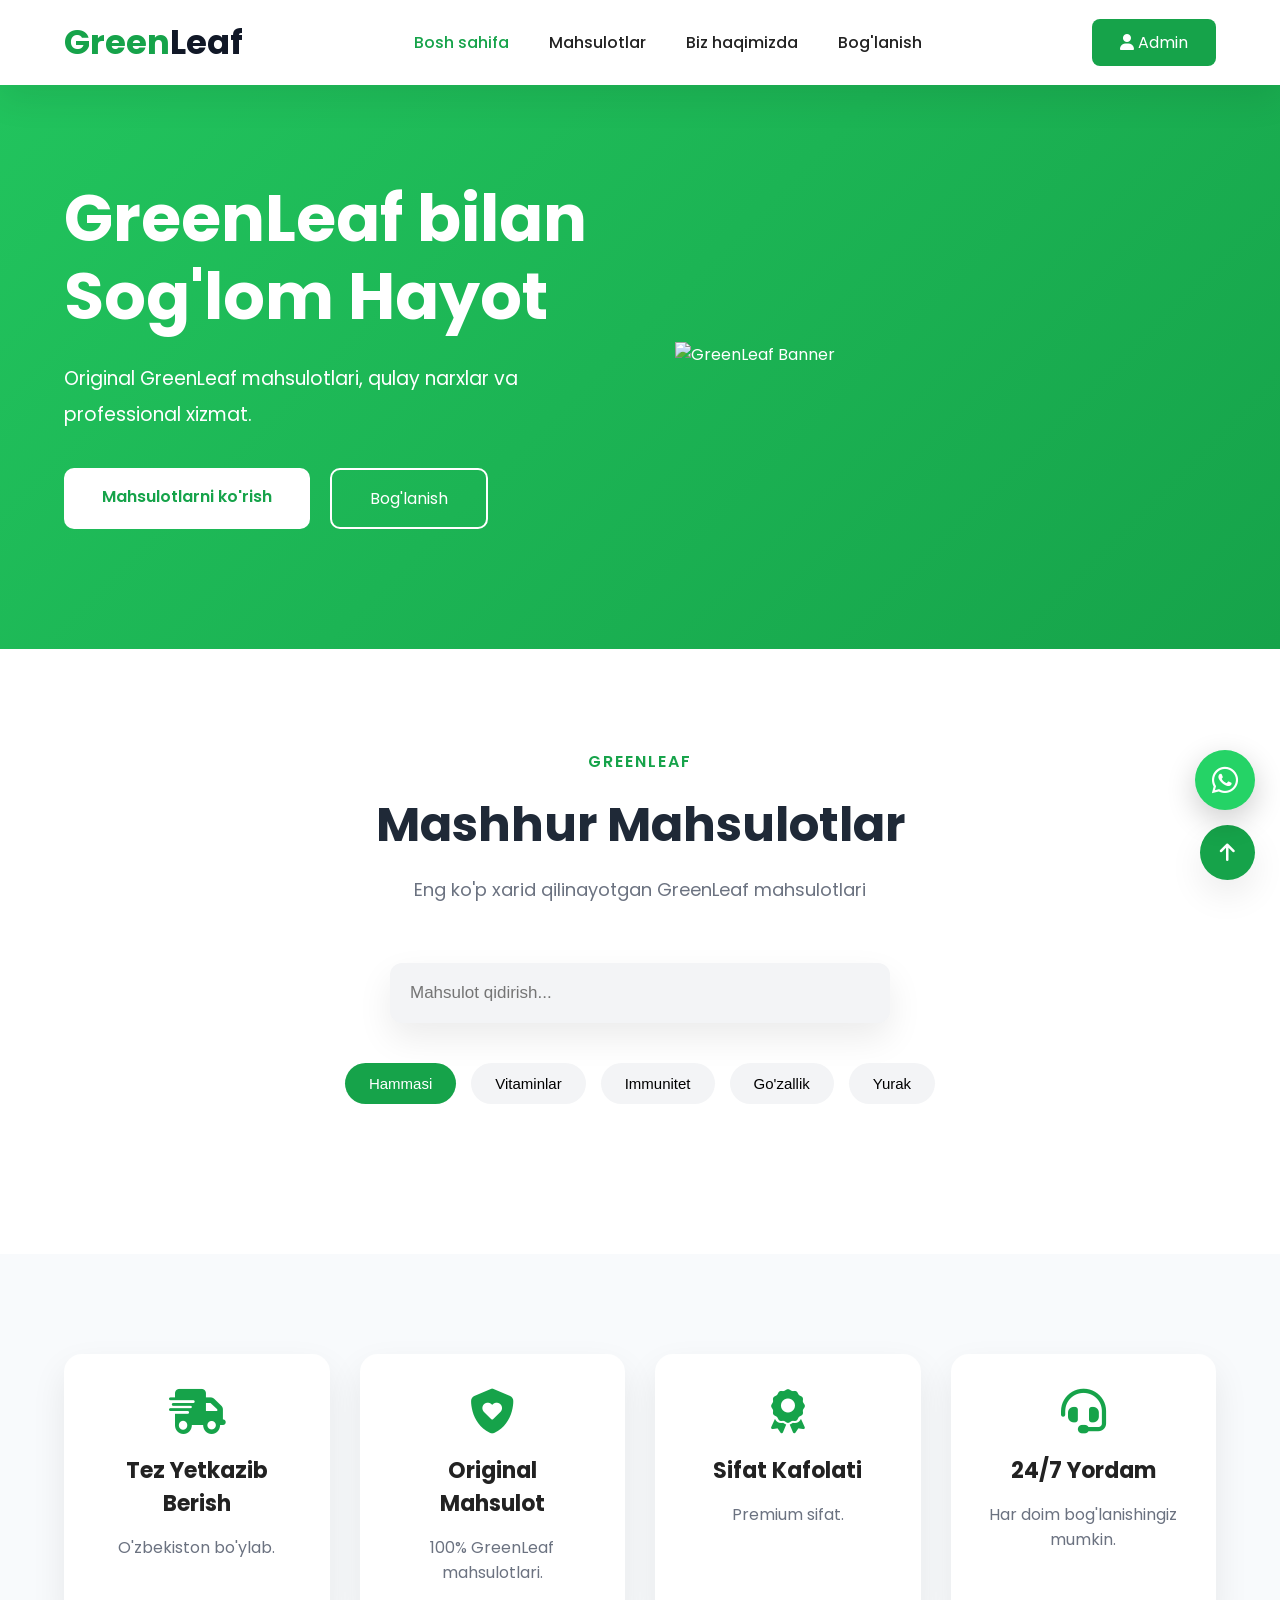
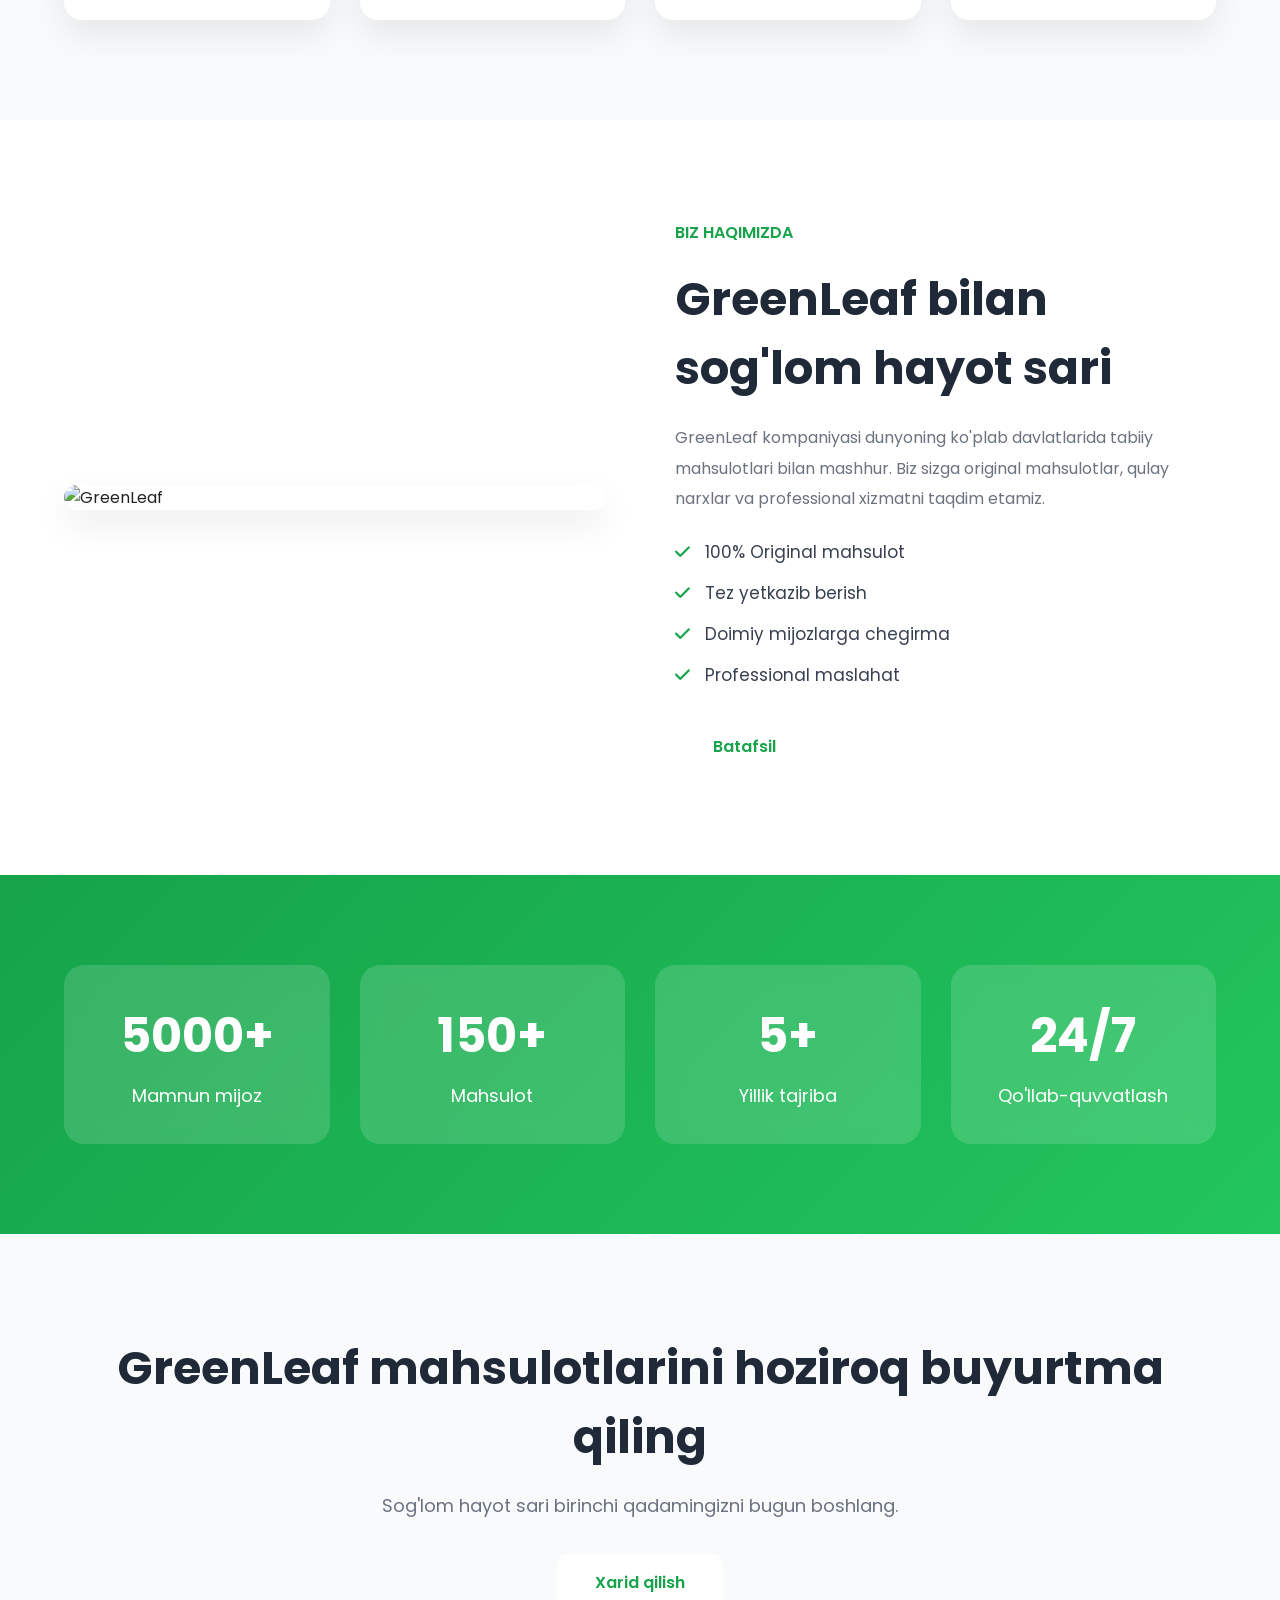
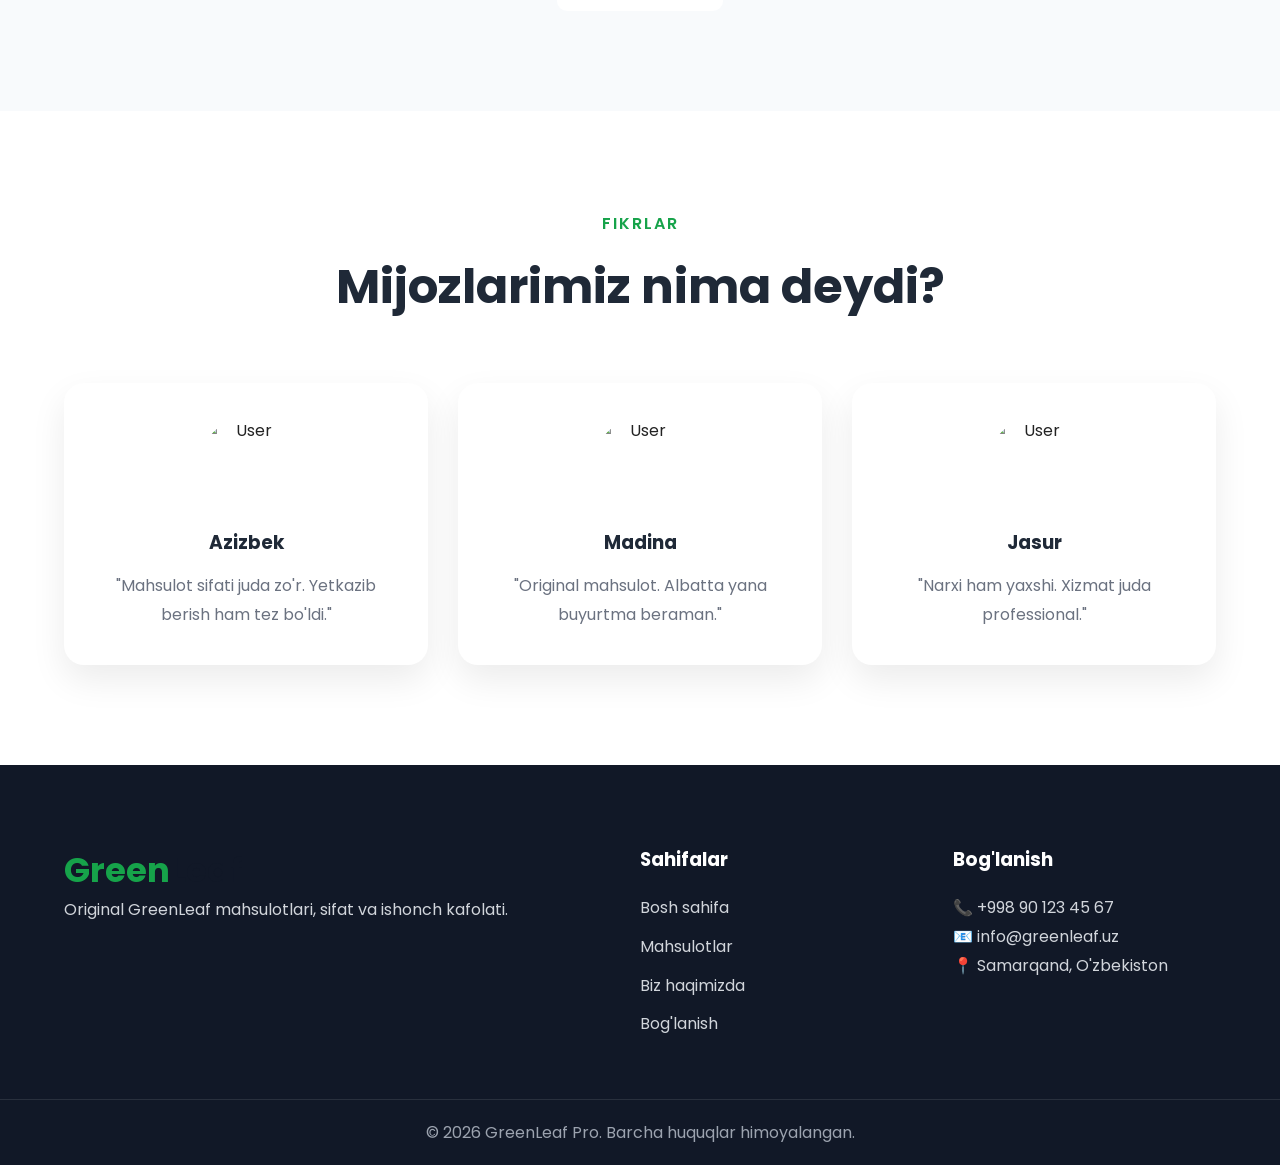
==== index.html @ 16c3d7ef "Move project to root folder" ====
<!DOCTYPE html>
<html lang="uz">
<head>
    <meta charset="UTF-8">
    <meta name="viewport" content="width=device-width, initial-scale=1.0">

    <title>GreenLeaf Pro</title>

    <meta name="description" content="GreenLeaf Uzbekistan rasmiy mahsulotlari">

    <link rel="stylesheet" href="css/style.css">
    <link rel="stylesheet" href="css/responsive.css">

    <!-- Google Font -->
    <link rel="preconnect" href="https://fonts.googleapis.com">
    <link rel="preconnect" href="https://fonts.gstatic.com" crossorigin>

    <link href="https://fonts.googleapis.com/css2?family=Poppins:wght@300;400;500;600;700;800&display=swap" rel="stylesheet">

    <!-- Icons -->
    <link rel="stylesheet"
    href="https://cdnjs.cloudflare.com/ajax/libs/font-awesome/6.7.2/css/all.min.css">

</head>

<body>

<!-- ================= HEADER ================= -->

<header>

<div class="container">

<a href="index.html" class="logo">

Green<span>Leaf</span>

</a>

<nav>

<ul>

<li>

<a class="active" href="index.html">

Bosh sahifa

</a>

</li>

<li>

<a href="products.html">

Mahsulotlar

</a>

</li>

<li>

<a href="about.html">

Biz haqimizda

</a>

</li>

<li>

<a href="contact.html">

Bog'lanish

</a>

</li>

</ul>

</nav>

<div class="header-buttons">

<a href="admin/login.html" class="admin-btn">

<i class="fa-solid fa-user"></i>

Admin

</a>

<button id="menuBtn">

<i class="fa-solid fa-bars"></i>

</button>

</div>

</div>

</header>

<!-- ================= HERO ================= -->

<section class="hero">

<div class="container hero-container">

<div class="hero-left">

<h1>

GreenLeaf bilan
Sog'lom Hayot

</h1>

<p>

Original GreenLeaf mahsulotlari,
qulay narxlar va professional xizmat.

</p>

<div class="hero-buttons">

<a href="products.html" class="btn">

Mahsulotlarni ko'rish

</a>

<a href="contact.html" class="btn-outline">

Bog'lanish

</a>

</div>

</div>

<div class="hero-right">

<img src="images/banner.png"
alt="GreenLeaf Banner">

</div>

</div>

</section>

<!-- ========= 2-QISM SHU YERDAN BOSHLANADI ========= -->
 <!-- ================= PRODUCTS ================= -->

<section class="products" id="products">

    <div class="container">

        <div class="section-title">

            <span>GreenLeaf</span>

            <h2>

                Mashhur Mahsulotlar

            </h2>

            <p>

                Eng ko'p xarid qilinayotgan GreenLeaf mahsulotlari

            </p>

        </div>

        <!-- SEARCH -->

        <div class="search-box">

            <input
                type="text"
                id="searchInput"
                placeholder="Mahsulot qidirish...">

        </div>

        <!-- CATEGORIES -->

        <div class="categories">

            <button class="category active">

                Hammasi

            </button>

            <button class="category">

                Vitaminlar

            </button>

            <button class="category">

                Immunitet

            </button>

            <button class="category">

                Go'zallik

            </button>

            <button class="category">

                Yurak

            </button>

        </div>

        <!-- PRODUCTS -->

        <div id="productList" class="product-grid">

            <!-- JavaScript mahsulotlarni shu yerga chiqaradi -->

        </div>

    </div>

</section>

<!-- ================= FEATURES ================= -->

<section class="features">

    <div class="container">

        <div class="feature-card">

            <i class="fa-solid fa-truck-fast"></i>

            <h3>

                Tez Yetkazib Berish

            </h3>

            <p>

                O'zbekiston bo'ylab.

            </p>

        </div>

        <div class="feature-card">

            <i class="fa-solid fa-shield-heart"></i>

            <h3>

                Original Mahsulot

            </h3>

            <p>

                100% GreenLeaf mahsulotlari.

            </p>

        </div>

        <div class="feature-card">

            <i class="fa-solid fa-award"></i>

            <h3>

                Sifat Kafolati

            </h3>

            <p>

                Premium sifat.

            </p>

        </div>

        <div class="feature-card">

            <i class="fa-solid fa-headset"></i>

            <h3>

                24/7 Yordam

            </h3>

            <p>

                Har doim bog'lanishingiz mumkin.

            </p>

        </div>

    </div>

</section>

<!-- ========= 3-QISM SHU YERDAN BOSHLANADI ========= -->
 <!-- ================= ABOUT ================= -->

<section class="about">

    <div class="container about-container">

        <div class="about-image">

            <img src="images/about.png" alt="GreenLeaf">

        </div>

        <div class="about-content">

            <span>Biz haqimizda</span>

            <h2>GreenLeaf bilan sog'lom hayot sari</h2>

            <p>

                GreenLeaf kompaniyasi dunyoning ko'plab davlatlarida
                tabiiy mahsulotlari bilan mashhur. Biz sizga original
                mahsulotlar, qulay narxlar va professional xizmatni
                taqdim etamiz.

            </p>

            <ul class="about-list">

                <li><i class="fa-solid fa-check"></i> 100% Original mahsulot</li>

                <li><i class="fa-solid fa-check"></i> Tez yetkazib berish</li>

                <li><i class="fa-solid fa-check"></i> Doimiy mijozlarga chegirma</li>

                <li><i class="fa-solid fa-check"></i> Professional maslahat</li>

            </ul>

            <a href="about.html" class="btn">

                Batafsil

            </a>

        </div>

    </div>

</section>

<!-- ================= STATISTICS ================= -->

<section class="stats">

    <div class="container stats-grid">

        <div class="stat-card">

            <h2>5000+</h2>

            <p>Mamnun mijoz</p>

        </div>

        <div class="stat-card">

            <h2>150+</h2>

            <p>Mahsulot</p>

        </div>

        <div class="stat-card">

            <h2>5+</h2>

            <p>Yillik tajriba</p>

        </div>

        <div class="stat-card">

            <h2>24/7</h2>

            <p>Qo'llab-quvvatlash</p>

        </div>

    </div>

</section>

<!-- ================= CALL TO ACTION ================= -->

<section class="cta">

    <div class="container">

        <h2>

            GreenLeaf mahsulotlarini hoziroq buyurtma qiling

        </h2>

        <p>

            Sog'lom hayot sari birinchi qadamingizni bugun boshlang.

        </p>

        <a href="products.html" class="btn">

            Xarid qilish

        </a>

    </div>

</section>

<!-- ========= 4-QISM SHU YERDAN BOSHLANADI ========= -->
 <!-- ================= TESTIMONIALS ================= -->

<section class="testimonials">

    <div class="container">

        <div class="section-title">

            <span>Fikrlar</span>

            <h2>Mijozlarimiz nima deydi?</h2>

        </div>

        <div class="testimonial-grid">

            <div class="testimonial-card">

                <img src="images/user1.jpg" alt="User">

                <h3>Azizbek</h3>

                <p>

                    "Mahsulot sifati juda zo'r.
                    Yetkazib berish ham tez bo'ldi."

                </p>

            </div>

            <div class="testimonial-card">

                <img src="images/user2.jpg" alt="User">

                <h3>Madina</h3>

                <p>

                    "Original mahsulot.
                    Albatta yana buyurtma beraman."

                </p>

            </div>

            <div class="testimonial-card">

                <img src="images/user3.jpg" alt="User">

                <h3>Jasur</h3>

                <p>

                    "Narxi ham yaxshi.
                    Xizmat juda professional."

                </p>

            </div>

        </div>

    </div>

</section>

<!-- ================= FOOTER ================= -->

<footer>

    <div class="container footer-grid">

        <div>

            <h2 class="logo">

                Green<span>Leaf</span>

            </h2>

            <p>

                Original GreenLeaf mahsulotlari,
                sifat va ishonch kafolati.

            </p>

        </div>

        <div>

            <h3>Sahifalar</h3>

            <ul>

                <li><a href="index.html">Bosh sahifa</a></li>

                <li><a href="products.html">Mahsulotlar</a></li>

                <li><a href="about.html">Biz haqimizda</a></li>

                <li><a href="contact.html">Bog'lanish</a></li>

            </ul>

        </div>

        <div>

            <h3>Bog'lanish</h3>

            <p>📞 +998 90 123 45 67</p>

            <p>📧 info@greenleaf.uz</p>

            <p>📍 Samarqand, O'zbekiston</p>

        </div>

    </div>

    <div class="copyright">

        © 2026 GreenLeaf Pro.
        Barcha huquqlar himoyalangan.

    </div>

</footer>

<!-- WhatsApp -->

<a href="#" class="whatsapp">

    <i class="fa-brands fa-whatsapp"></i>

</a>

<!-- Back To Top -->

<button id="topBtn">

    <i class="fa-solid fa-arrow-up"></i>

</button>

<!-- JavaScript -->

<script src="js/data.js"></script>
<script src="js/search.js"></script>
<script src="js/contact.js"></script>
<script src="js/app.js"></script>

</body>
</html>
---- css/style.css ----
/* ==========================================
   GREENLEAF PRO
   STYLE.CSS
========================================== */

/* Google Font */

@import url('https://fonts.googleapis.com/css2?family=Poppins:wght@300;400;500;600;700;800&display=swap');

/* RESET */

*{
    margin:0;
    padding:0;
    box-sizing:border-box;
}

html{
    scroll-behavior:smooth;
}

body{

    font-family:'Poppins',sans-serif;

    background:#f7f8fa;

    color:#222;

    overflow-x:hidden;

}

/* VARIABLES */

:root{

    --green:#22c55e;

    --green-dark:#16a34a;

    --black:#1f2937;

    --gray:#6b7280;

    --white:#ffffff;

    --bg:#f8fafc;

    --shadow:0 15px 35px rgba(0,0,0,.08);

}

/* CONTAINER */

.container{

    width:90%;

    max-width:1300px;

    margin:auto;

}

/* LINK */

a{

    text-decoration:none;

}

ul{

    list-style:none;

}

img{

    width:100%;

    display:block;

}

/* ==========================================
HEADER
========================================== */

header{

    position:fixed;

    top:0;

    left:0;

    width:100%;

    height:85px;

    background:white;

    box-shadow:var(--shadow);

    z-index:999;

}

header .container{

    display:flex;

    justify-content:space-between;

    align-items:center;

    height:85px;

}

/* LOGO */

.logo{

    font-size:34px;

    font-weight:700;

    color:var(--green-dark);

}

.logo span{

    color:#111827;

}

/* NAVIGATION */

nav ul{

    display:flex;

    gap:40px;

}

nav ul li a{

    color:#222;

    font-weight:500;

    transition:.3s;

    position:relative;

}

nav ul li a:hover{

    color:var(--green);

}

nav ul li a::after{

    content:"";

    position:absolute;

    left:0;

    bottom:-8px;

    width:0;

    height:3px;

    background:var(--green);

    transition:.3s;

}

nav ul li a:hover::after{

    width:100%;

}

/* ACTIVE */

.active{

    color:var(--green-dark);

}

/* ADMIN BUTTON */

.admin-btn{

    background:var(--green-dark);

    color:white;

    padding:12px 28px;

    border-radius:8px;

    transition:.3s;

}

.admin-btn:hover{

    transform:translateY(-4px);

}

/* MENU BUTTON */

#menuBtn{

    display:none;

}

/* ==========================================
HERO
========================================== */

.hero{

    padding:180px 0 120px;

    background:linear-gradient(
    135deg,
    #22c55e,
    #16a34a);

    color:white;

}

.hero-container{

    display:grid;

    grid-template-columns:1fr 1fr;

    gap:70px;

    align-items:center;

}

.hero-left h1{

    font-size:65px;

    line-height:1.2;

    margin-bottom:25px;

}

.hero-left p{

    font-size:19px;

    line-height:1.9;

    margin-bottom:35px;

}

.hero-buttons{

    display:flex;

    gap:20px;

}

/* BUTTON */

.btn{

    display:inline-block;

    padding:16px 38px;

    background:white;

    color:var(--green-dark);

    border-radius:10px;

    font-weight:600;

    transition:.35s;

}

.btn:hover{

    transform:translateY(-5px);

}

.btn-outline{

    display:inline-block;

    padding:16px 38px;

    border:2px solid white;

    color:white;

    border-radius:10px;

    transition:.35s;

}

.btn-outline:hover{

    background:white;

    color:var(--green-dark);

}

.hero-right img{

    animation:float 5s infinite;

}

@keyframes float{

0%{

transform:translateY(0);

}

50%{

transform:translateY(-25px);

}

100%{

transform:translateY(0);

}
}
/* ==========================================
SECTION TITLE
========================================== */

.section-title{

    text-align:center;

    margin-bottom:60px;

}

.section-title span{

    color:var(--green-dark);

    font-weight:600;

    text-transform:uppercase;

    letter-spacing:2px;

}

.section-title h2{

    font-size:48px;

    margin:15px 0;

    color:var(--black);

}

.section-title p{

    color:var(--gray);

    font-size:18px;

}

/* ==========================================
PRODUCTS
========================================== */

.products{

    padding:100px 0;

    background:#fff;

}

/* SEARCH */

.search-box{

    width:100%;

    max-width:500px;

    margin:40px auto;

}

.search-box input{

    width:100%;

    height:60px;

    padding:0 20px;

    border:none;

    border-radius:12px;

    background:#f3f4f6;

    outline:none;

    font-size:17px;

    box-shadow:var(--shadow);

}

/* CATEGORY */

.categories{

    display:flex;

    justify-content:center;

    gap:15px;

    flex-wrap:wrap;

    margin-bottom:50px;

}

.category{

    padding:12px 24px;

    border:none;

    border-radius:40px;

    background:#f3f4f6;

    cursor:pointer;

    font-size:15px;

    transition:.3s;

}

.category:hover,

.category.active{

    background:var(--green-dark);

    color:white;

}

/* GRID */

.product-grid{

    display:grid;

    grid-template-columns:repeat(auto-fit,minmax(280px,1fr));

    gap:35px;

}

/* CARD */

.product-card{

    background:white;

    border-radius:18px;

    overflow:hidden;

    box-shadow:var(--shadow);

    transition:.35s;

    position:relative;

}

.product-card:hover{

    transform:translateY(-10px);

}

/* IMAGE */

.product-image{

    height:260px;

    overflow:hidden;

}

.product-image img{

    width:100%;

    height:100%;

    object-fit:cover;

    transition:.4s;

}

.product-card:hover .product-image img{

    transform:scale(1.08);

}

/* BADGE */

.badge{

    position:absolute;

    top:15px;

    left:15px;

    background:#ef4444;

    color:white;

    padding:6px 14px;

    border-radius:30px;

    font-size:13px;

    font-weight:600;

}

/* CONTENT */

.product-content{

    padding:25px;

}

.product-content h3{

    font-size:24px;

    margin-bottom:12px;

}

.product-content p{

    color:var(--gray);

    line-height:1.8;

}

/* PRICE */

.price{

    margin-top:18px;

    color:var(--green-dark);

    font-size:30px;

    font-weight:700;

}

/* PV */

.pv{

    margin-top:12px;

    display:inline-block;

    background:#dcfce7;

    color:#166534;

    padding:8px 18px;

    border-radius:40px;

    font-weight:600;

}

/* BUTTON */

.product-btn{

    width:100%;

    margin-top:25px;

    border:none;

    background:var(--green-dark);

    color:white;

    padding:16px;

    border-radius:10px;

    cursor:pointer;

    font-size:17px;

    transition:.3s;

}

.product-btn:hover{

    background:#15803d;

}

/* ==========================================
FEATURES
========================================== */

.features{

    padding:100px 0;

    background:#f8fafc;

}

.features .container{

    display:grid;

    grid-template-columns:repeat(auto-fit,minmax(240px,1fr));

    gap:30px;

}

.feature-card{

    background:white;

    padding:35px;

    border-radius:18px;

    text-align:center;

    box-shadow:var(--shadow);

    transition:.35s;

}

.feature-card:hover{

    transform:translateY(-8px);

}

.feature-card i{

    font-size:45px;

    color:var(--green-dark);

    margin-bottom:20px;

}

.feature-card h3{

    margin-bottom:15px;

    font-size:22px;

}

.feature-card p{

    color:var(--gray);

}
/* ==========================================
ABOUT
========================================== */

.about{

    padding:100px 0;

    background:#ffffff;

}

.about-container{

    display:grid;

    grid-template-columns:1fr 1fr;

    gap:70px;

    align-items:center;

}

.about-image img{

    width:100%;

    border-radius:20px;

    box-shadow:var(--shadow);

}

.about-content span{

    color:var(--green-dark);

    font-weight:600;

    text-transform:uppercase;

}

.about-content h2{

    font-size:46px;

    margin:20px 0;

    color:var(--black);

}

.about-content p{

    color:var(--gray);

    line-height:1.9;

    margin-bottom:25px;

}

.about-list{

    margin-bottom:30px;

}

.about-list li{

    margin-bottom:15px;

    color:#374151;

    font-size:17px;

}

.about-list i{

    color:var(--green-dark);

    margin-right:10px;

}

/* ==========================================
STATISTICS
========================================== */

.stats{

    background:linear-gradient(135deg,#16a34a,#22c55e);

    padding:90px 0;

}

.stats-grid{

    display:grid;

    grid-template-columns:repeat(auto-fit,minmax(220px,1fr));

    gap:30px;

}

.stat-card{

    background:rgba(255,255,255,.15);

    backdrop-filter:blur(10px);

    color:white;

    padding:35px;

    text-align:center;

    border-radius:20px;

}

.stat-card h2{

    font-size:48px;

    margin-bottom:10px;

}

.stat-card p{

    font-size:18px;

}

/* ==========================================
CTA
========================================== */

.cta{

    padding:100px 0;

    text-align:center;

    background:#f8fafc;

}

.cta h2{

    font-size:46px;

    margin-bottom:20px;

    color:var(--black);

}

.cta p{

    color:var(--gray);

    font-size:18px;

    margin-bottom:35px;

}

/* ==========================================
TESTIMONIALS
========================================== */

.testimonials{

    padding:100px 0;

    background:#ffffff;

}

.testimonial-grid{

    display:grid;

    grid-template-columns:repeat(auto-fit,minmax(300px,1fr));

    gap:30px;

}

.testimonial-card{

    background:#fff;

    padding:35px;

    text-align:center;

    border-radius:20px;

    box-shadow:var(--shadow);

    transition:.35s;

}

.testimonial-card:hover{

    transform:translateY(-10px);

}

.testimonial-card img{

    width:90px;

    height:90px;

    object-fit:cover;

    border-radius:50%;

    margin:auto;

    margin-bottom:20px;

}

.testimonial-card h3{

    margin-bottom:15px;

    color:var(--black);

}

.testimonial-card p{

    color:var(--gray);

    line-height:1.8;

}
/* ==========================================
FOOTER
========================================== */

footer{
    background:#111827;
    color:#fff;
    padding:80px 0 20px;
}

.footer-grid{
    display:grid;
    grid-template-columns:2fr 1fr 1fr;
    gap:50px;
}

footer h3{
    margin-bottom:20px;
}

footer p,
footer a{
    color:#d1d5db;
    line-height:1.8;
}

footer ul{
    list-style:none;
}

footer ul li{
    margin-bottom:10px;
}

footer a:hover{
    color:#22c55e;
}

.copyright{
    border-top:1px solid rgba(255,255,255,.1);
    margin-top:50px;
    padding-top:20px;
    text-align:center;
    color:#9ca3af;
}

/* ==========================================
WHATSAPP BUTTON
========================================== */

.whatsapp{

    position:fixed;

    right:25px;

    bottom:90px;

    width:60px;

    height:60px;

    border-radius:50%;

    background:#25D366;

    color:white;

    display:flex;

    justify-content:center;

    align-items:center;

    font-size:30px;

    box-shadow:0 10px 30px rgba(0,0,0,.2);

    z-index:999;

    transition:.3s;

}

.whatsapp:hover{

    transform:scale(1.1);

}

/* ==========================================
TOP BUTTON
========================================== */

#topBtn{

    position:fixed;

    right:25px;

    bottom:20px;

    width:55px;

    height:55px;

    border:none;

    border-radius:50%;

    background:#16a34a;

    color:white;

    cursor:pointer;

    display:flex;

    justify-content:center;

    align-items:center;

    font-size:20px;

    box-shadow:var(--shadow);

    transition:.3s;

}

#topBtn:hover{

    transform:translateY(-5px);

}

/* ==========================================
RESPONSIVE
========================================== */

@media(max-width:992px){

.hero-container,
.about-container{

grid-template-columns:1fr;

text-align:center;

}

.hero-right{

order:-1;

}

.footer-grid{

grid-template-columns:1fr;

text-align:center;

}

}

@media(max-width:768px){

header .container{

flex-wrap:wrap;

height:auto;

padding:15px 0;

}

nav{

display:none;

}

#menuBtn{

display:block;

background:transparent;

border:none;

font-size:28px;

cursor:pointer;

}

.hero{

padding:140px 0 80px;

}

.hero-left h1{

font-size:40px;

}

.section-title h2{

font-size:34px;

}

.hero-buttons{

flex-direction:column;

}

.btn,
.btn-outline{

width:100%;

text-align:center;

}

.search-box{

max-width:100%;

}

.product-grid{

grid-template-columns:1fr;

}

.stats-grid{

grid-template-columns:repeat(2,1fr);

}

}

@media(max-width:500px){

.hero-left h1{

font-size:32px;

}

.about-content h2{

font-size:32px;

}

.cta h2{

font-size:32px;

}

.stats-grid{

grid-template-columns:1fr;

}

.logo{

font-size:28px;

}

}
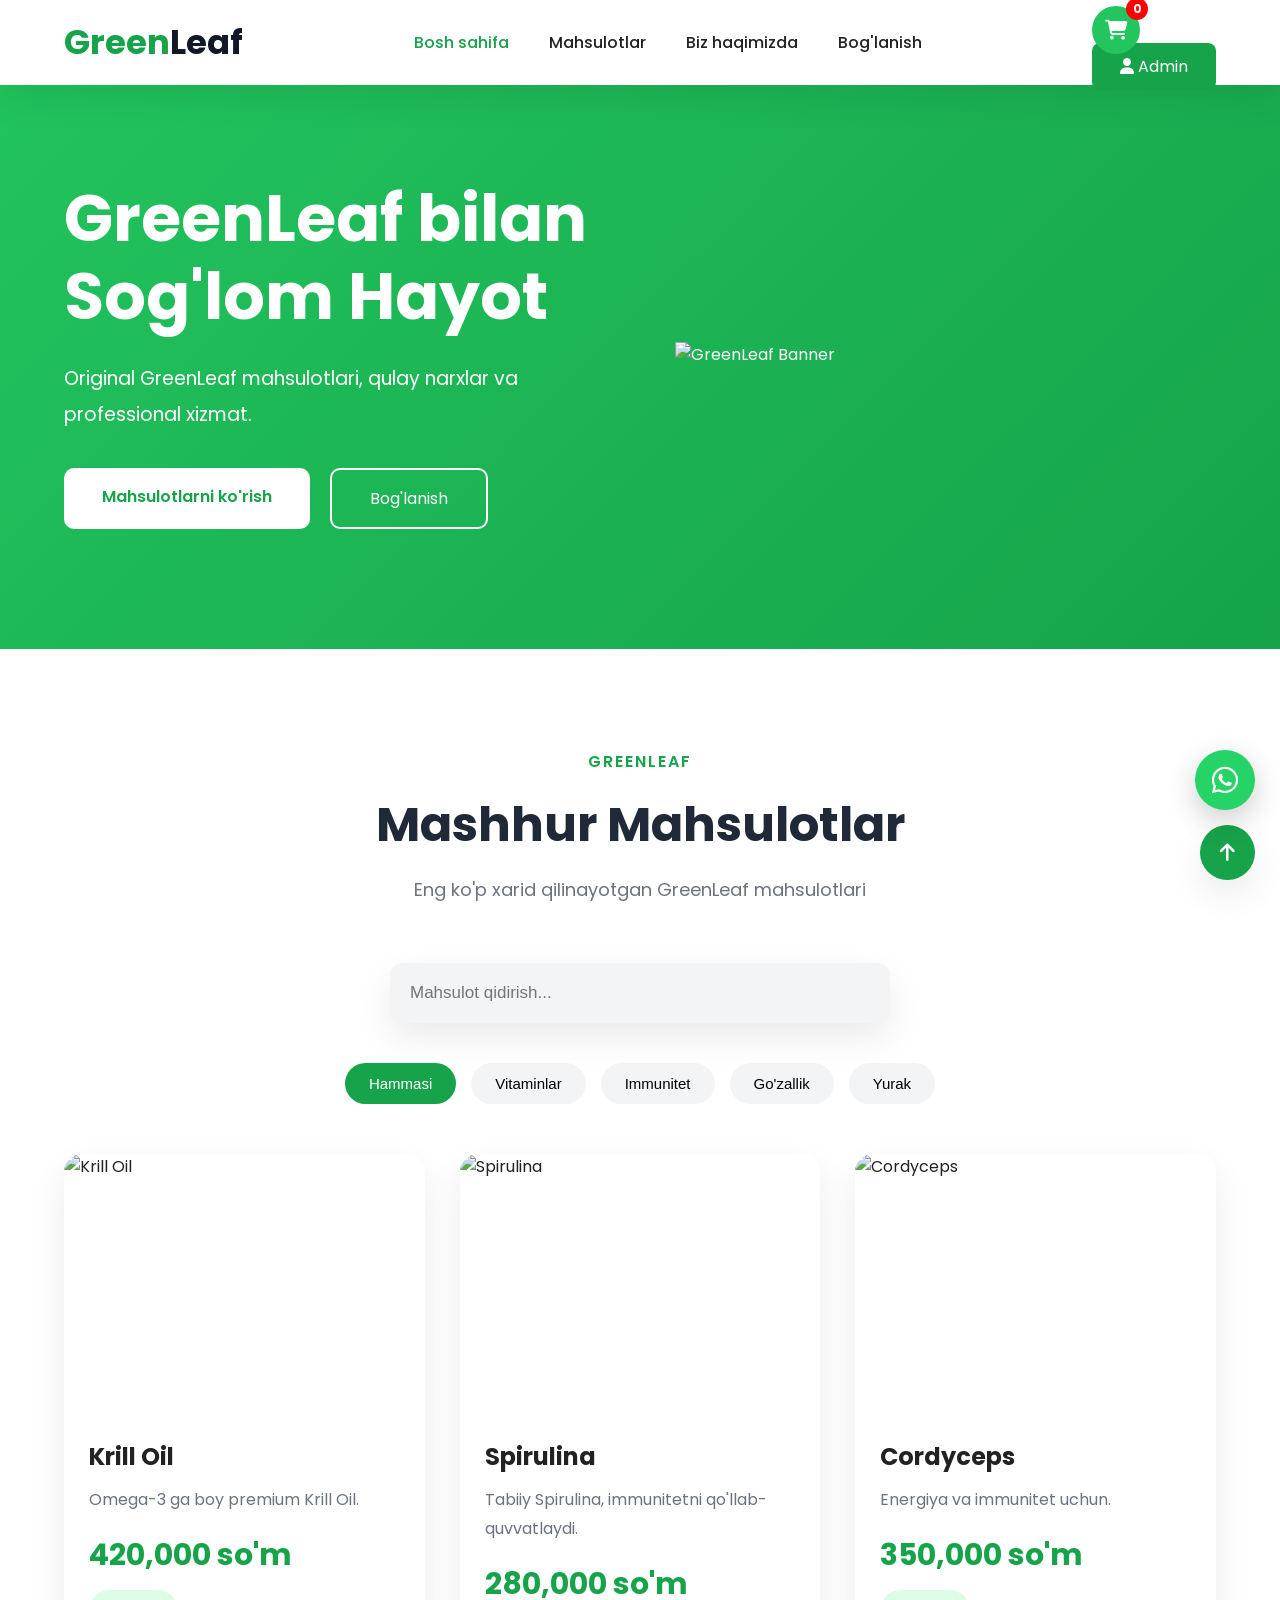
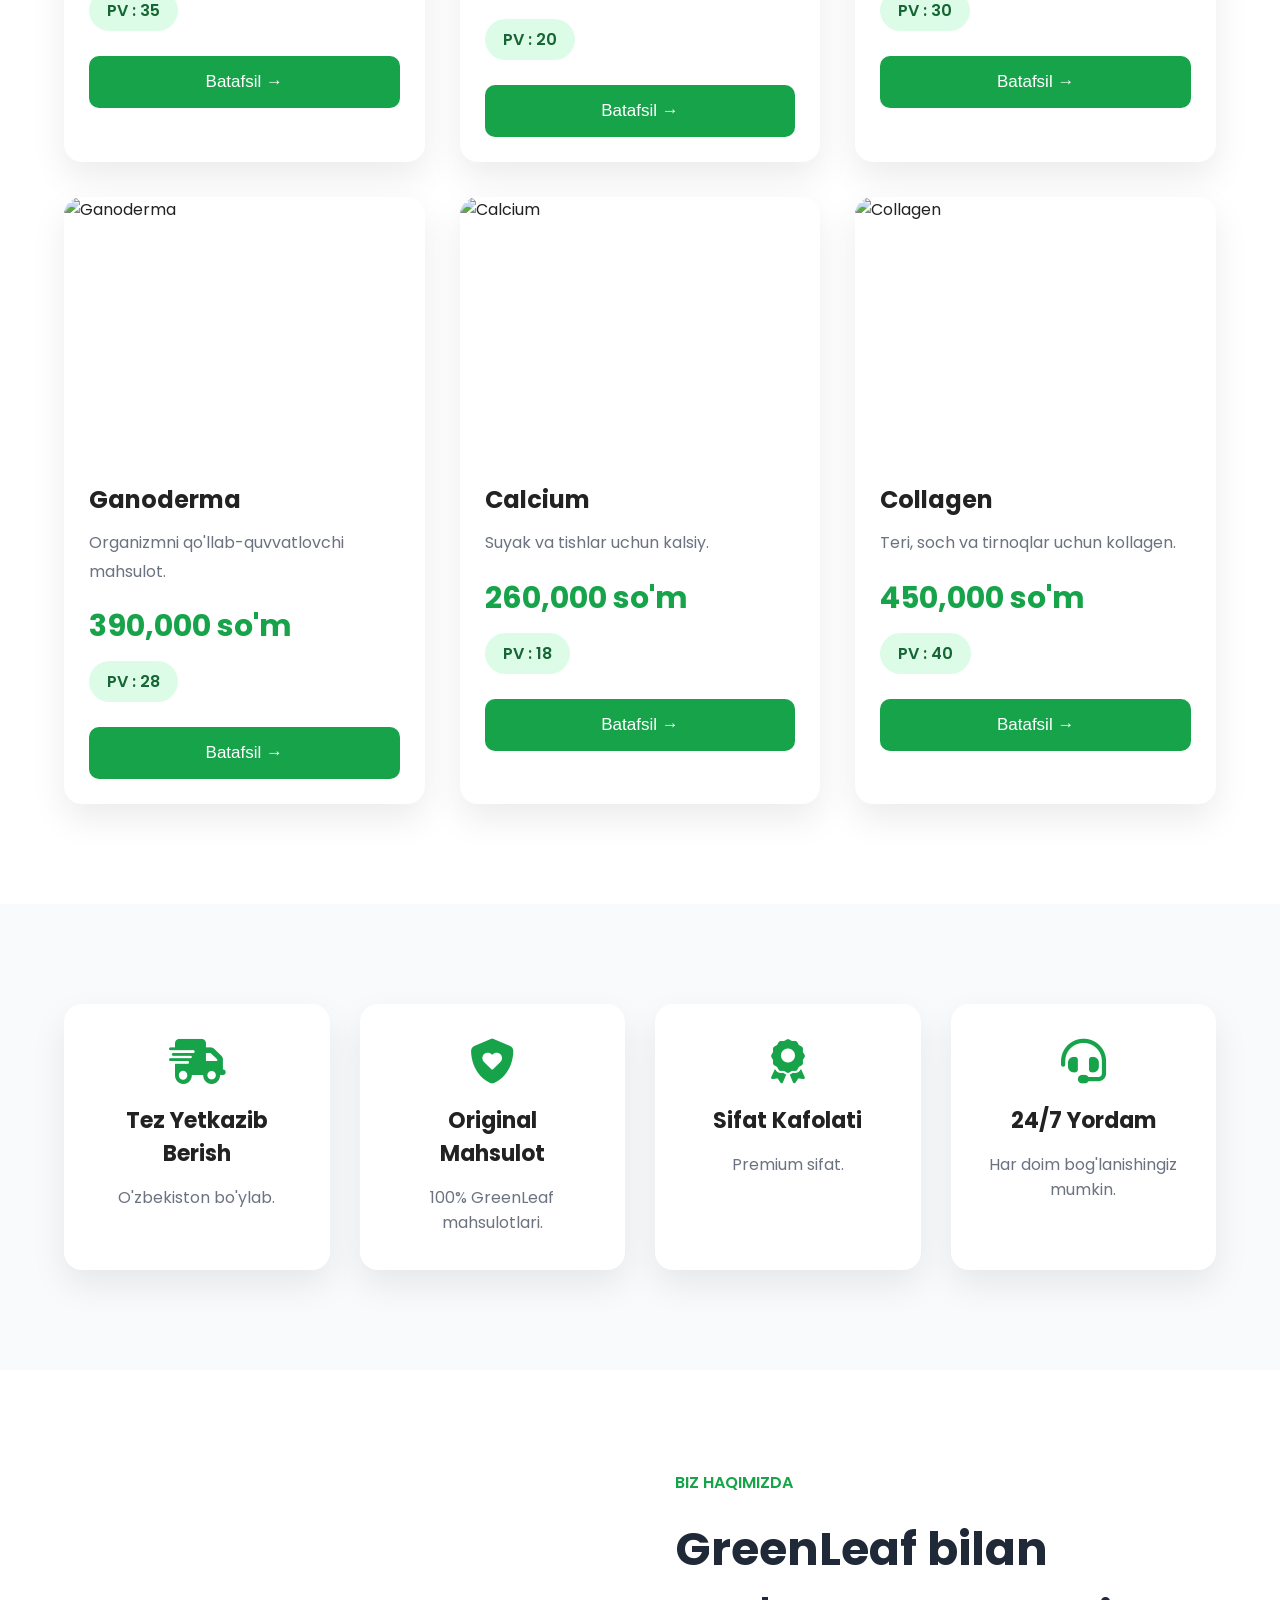
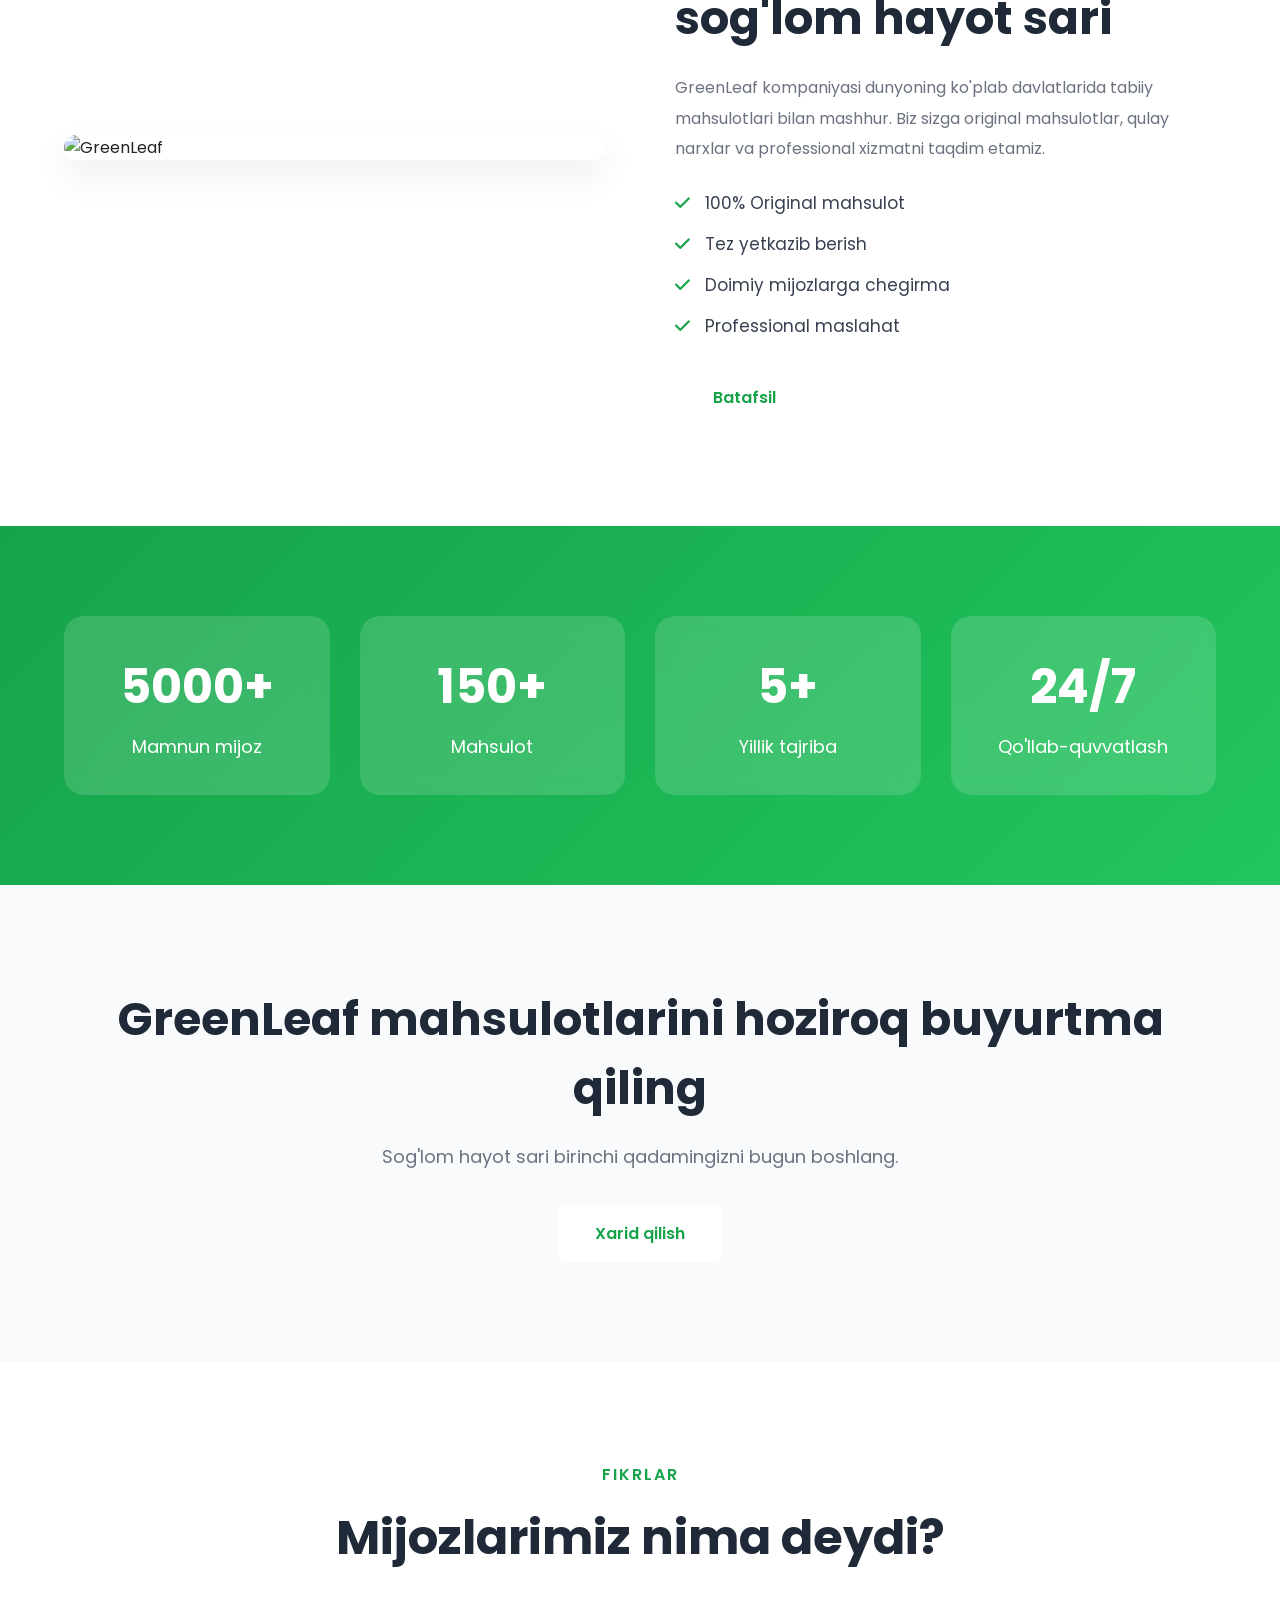
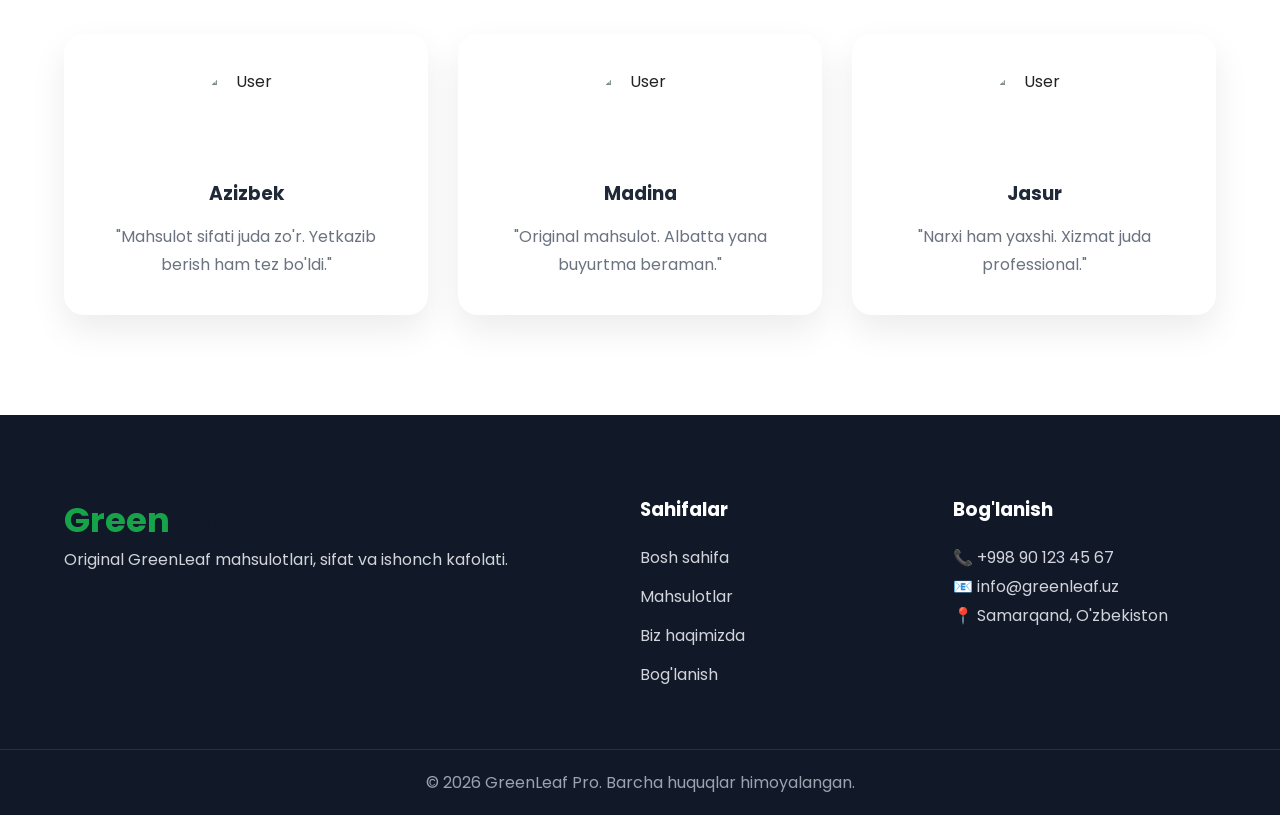
==== commit 6b8f2c6c: "Sprint 2 - Product page" ====
--- a/index.html
+++ b/index.html
@@ -87,19 +87,27 @@
 
 <div class="header-buttons">
 
-<a href="admin/login.html" class="admin-btn">
-
-<i class="fa-solid fa-user"></i>
-
-Admin
-
-</a>
-
-<button id="menuBtn">
-
-<i class="fa-solid fa-bars"></i>
-
-</button>
+    <a href="cart.html" class="cart-btn">
+
+        <i class="fa-solid fa-cart-shopping"></i>
+
+        <span id="cartCount">0</span>
+
+    </a>
+
+    <a href="admin/login.html" class="admin-btn">
+
+        <i class="fa-solid fa-user"></i>
+
+        Admin
+
+    </a>
+
+    <button id="menuBtn">
+
+        <i class="fa-solid fa-bars"></i>
+
+    </button>
 
 </div>
 
--- a/css/style.css
+++ b/css/style.css
@@ -1274,4 +1274,130 @@
 
 }
 
+}
+/* ==============================
+CART BUTTON
+============================== */
+
+.cart-btn{
+
+    position:relative;
+
+    width:48px;
+
+    height:48px;
+
+    display:flex;
+
+    justify-content:center;
+
+    align-items:center;
+
+    border-radius:50%;
+
+    background:#22c55e;
+
+    color:white;
+
+    font-size:20px;
+
+    margin-right:15px;
+
+    transition:.3s;
+
+}
+
+.cart-btn:hover{
+
+    transform:scale(1.08);
+
+}
+
+#cartCount{
+
+    position:absolute;
+
+    top:-8px;
+
+    right:-8px;
+
+    width:22px;
+
+    height:22px;
+
+    border-radius:50%;
+
+    background:red;
+
+    color:white;
+
+    font-size:12px;
+
+    display:flex;
+
+    justify-content:center;
+
+    align-items:center;
+
+    font-weight:bold;
+
+}
+/* ===========================
+PRODUCT DETAIL
+=========================== */
+
+.product-page{
+
+padding:150px 0 80px;
+
+}
+
+.product-detail{
+
+display:grid;
+
+grid-template-columns:1fr 1fr;
+
+gap:60px;
+
+align-items:center;
+
+}
+
+.detail-image img{
+
+width:100%;
+
+border-radius:20px;
+
+box-shadow:0 20px 40px rgba(0,0,0,.1);
+
+}
+
+.detail-info h1{
+
+font-size:48px;
+
+margin-bottom:20px;
+
+}
+
+.detail-info p{
+
+color:#666;
+
+line-height:1.8;
+
+margin-bottom:25px;
+
+}
+
+.detail-info h2{
+
+font-size:36px;
+
+color:#16a34a;
+
+margin-bottom:20px;
+
 }
